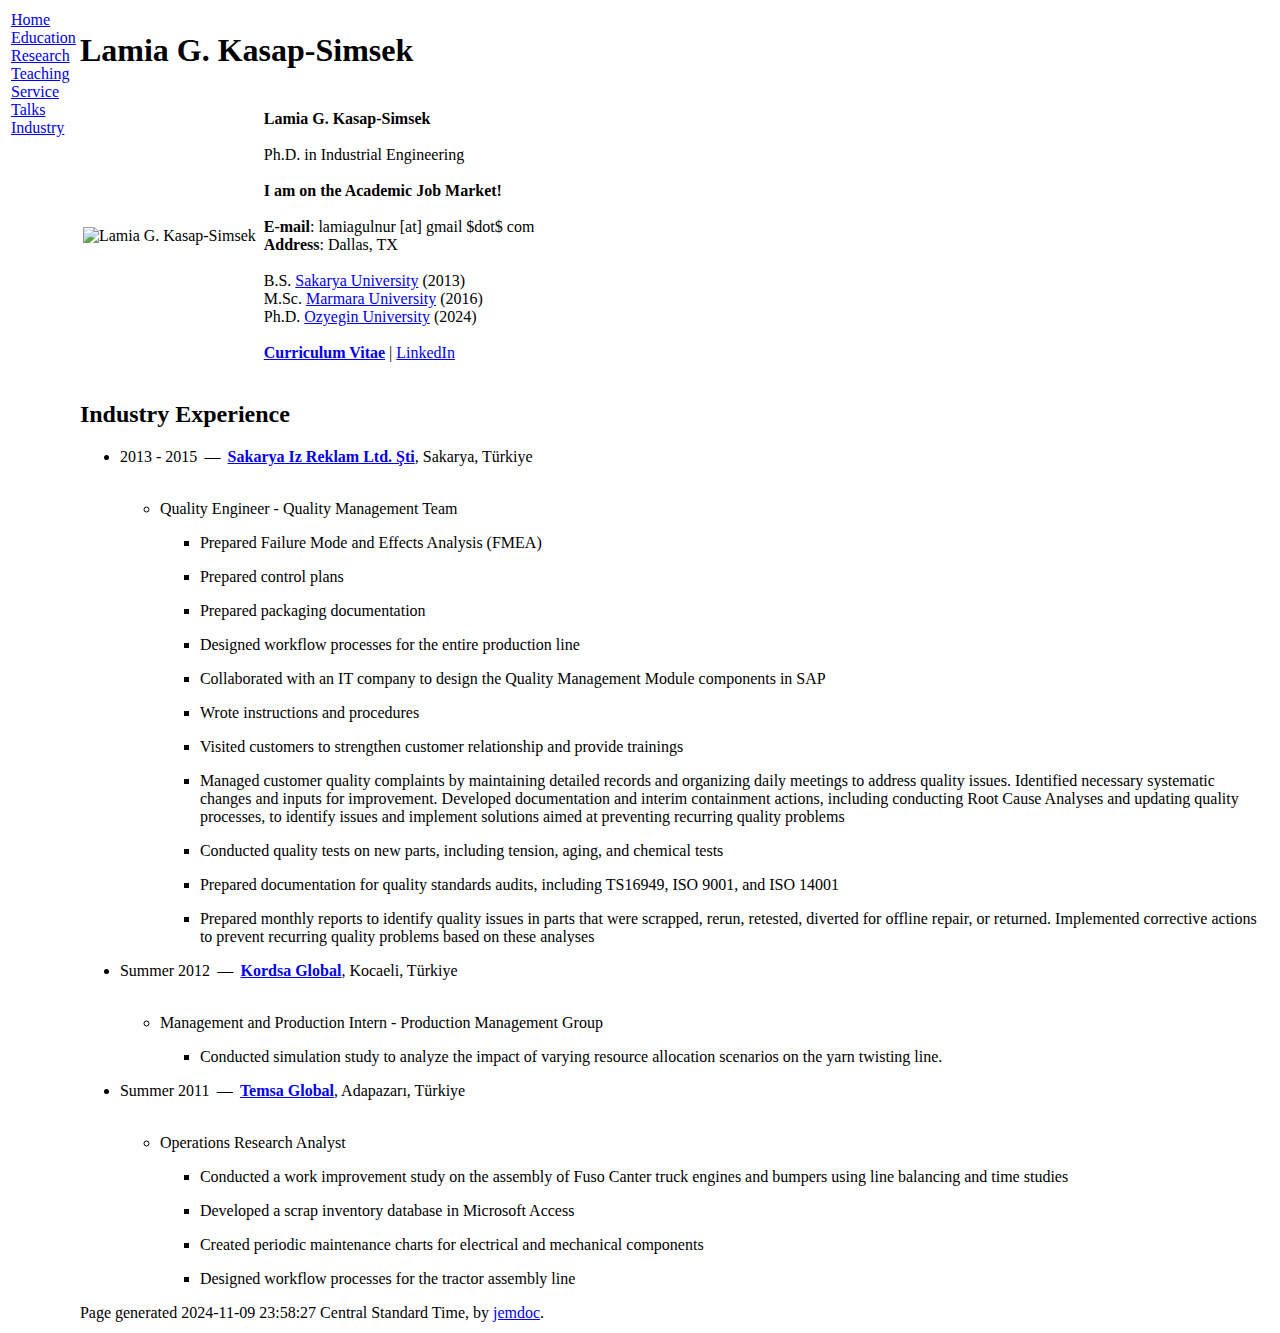
==== experience.html @ 2645dd2d "Add files via upload" ====
<!DOCTYPE html PUBLIC "-//W3C//DTD XHTML 1.1//EN"
  "http://www.w3.org/TR/xhtml11/DTD/xhtml11.dtd">
<html xmlns="http://www.w3.org/1999/xhtml" xml:lang="en">
<head>
<meta name="generator" content="jemdoc, see http://jemdoc.jaboc.net/" />
<meta http-equiv="Content-Type" content="text/html;charset=utf-8" />
<link rel="stylesheet" href="jemdoc.css" type="text/css" />
<link rel="stylesheet" href="as.css" type="text/css" />
<title></title>
</head>
<body>
<table summary="Table for page layout." id="tlayout">
<tr valign="top">
<td id="layout-menu">
<div class="menu-item"><a href="index.html" class="current">Home</a></div>
<div class="menu-item"><a href="education.html">Education</a></div>
<div class="menu-item"><a href="research.html">Research</a></div>
<div class="menu-item"><a href="teaching.html">Teaching</a></div>
<div class="menu-item"><a href="service.html">Service</a></div>
<div class="menu-item"><a href="talks.html">Talks</a></div>
<div class="menu-item"><a href="experience.html">Industry</a></div>
</td>
<td id="layout-content">
<p></p>
<h1>Lamia G. Kasap-Simsek</h1>
<p></p>
<table class="imgtable"><tr><td>
<img src="KasapSimsek_Lamia.jpg" alt="Lamia G. Kasap-Simsek" width="230px" height="306px" />&nbsp;</td>
<td align="left"><p><b>Lamia G. Kasap-Simsek</b><br />
<br />
Ph.D. in Industrial Engineering<br /><br />
<b>I am on the Academic Job Market!</b><br />
<br />
<b>E-mail</b>: lamiagulnur [at] gmail $dot$ com<br />
<b>Address</b>: Dallas, TX<br /> 

<br />
B.S. <a href="https://sakarya.edu.tr/en/">Sakarya University</a> (2013)<br />
M.Sc. <a href="https://www.marmara.edu.tr/en">Marmara University</a> (2016)<br />
Ph.D. <a href="https://www.ozyegin.edu.tr/en">Ozyegin University</a> (2024)<br />
<br />
<b><a href="LGKS_CV_NOV24.pdf">Curriculum Vitae</a></b> | <a href="https://www.linkedin.com/in/lamia-g%C3%BClnur-kasap-%C5%9Fim%C5%9Fek-a5a07877/">LinkedIn</a>
</p>
</td></tr></table>
<h2>Industry Experience</h2>
<p></p>
<ul>
<li><p>2013 - 2015 &#8201;&mdash;&#8201; <b><a href="https://www.izrek.com.tr/eng/index.html">Sakarya Iz Reklam Ltd. Şti</a></b>, Sakarya, Türkiye<br />
<br /></p>
<ul>
<li><p>Quality Engineer - Quality Management Team</p>
<ul>
<li><p>Prepared Failure Mode and Effects Analysis (FMEA) </p>
</li>
<li><p>Prepared  control plans </p>
</li>
<li><p>Prepared packaging documentation </p>
</li>
<li><p>Designed workflow processes for the entire production line</p>
</li>
<li><p>Collaborated with an IT company to design the Quality Management Module components in SAP</p>
</li>
<li><p>Wrote instructions and procedures</p>
</li>
<li><p>Visited customers to strengthen customer relationship and provide trainings</p>
</li>
<li><p>Managed customer quality complaints by maintaining detailed records and organizing daily meetings to address quality issues. Identified necessary systematic changes and inputs for improvement. Developed documentation and interim containment actions, including conducting Root Cause Analyses and updating quality processes, to identify issues and implement solutions aimed at preventing recurring quality problems</p>
</li>
<li><p>Conducted quality tests on new parts, including tension, aging, and chemical tests</p>
</li>
<li><p>Prepared documentation for quality standards audits, including TS16949, ISO 9001, and ISO 14001</p>
</li>
<li><p>Prepared monthly reports to identify quality issues in parts that were scrapped, rerun, retested, diverted for offline repair, or returned. Implemented corrective actions to prevent recurring quality problems based on these analyses 
</p>
</li></ul>
</li></ul>
</li>
<li><p>Summer 2012 &#8201;&mdash;&#8201; <b><a href="https://www.kordsa.com/en/">Kordsa Global</a></b>, Kocaeli, Türkiye<br />
<br /></p>
<ul>
<li><p>Management and Production Intern - Production Management Group</p>
<ul>
<li><p>Conducted simulation study to analyze the impact of varying resource allocation scenarios on the yarn twisting line. 
</p>
</li></ul>
</li></ul>
</li>
<li><p>Summer 2011 &#8201;&mdash;&#8201; <b><a href="https://www.temsa.com/tr/tr">Temsa Global</a></b>, Adapazarı, Türkiye<br />
<br /></p>
<ul>
<li><p>Operations Research Analyst</p>
<ul>
<li><p>Conducted a work improvement study on the assembly of Fuso Canter truck engines and bumpers using line balancing and time studies</p>
</li>
<li><p>Developed a scrap inventory database in Microsoft Access</p>
</li>
<li><p>Created periodic maintenance charts for electrical and mechanical components</p>
</li>
<li><p>Designed workflow processes for the tractor assembly line</p>
</li>
</ul>

</li>
</ul>

</li>
</ul>
<div id="footer">
<div id="footer-text">
Page generated 2024-11-09 23:58:27 Central Standard Time, by <a href="http://jemdoc.jaboc.net/">jemdoc</a>.
</div>
</div>
</td>
</tr>
</table>
</body>
</html>
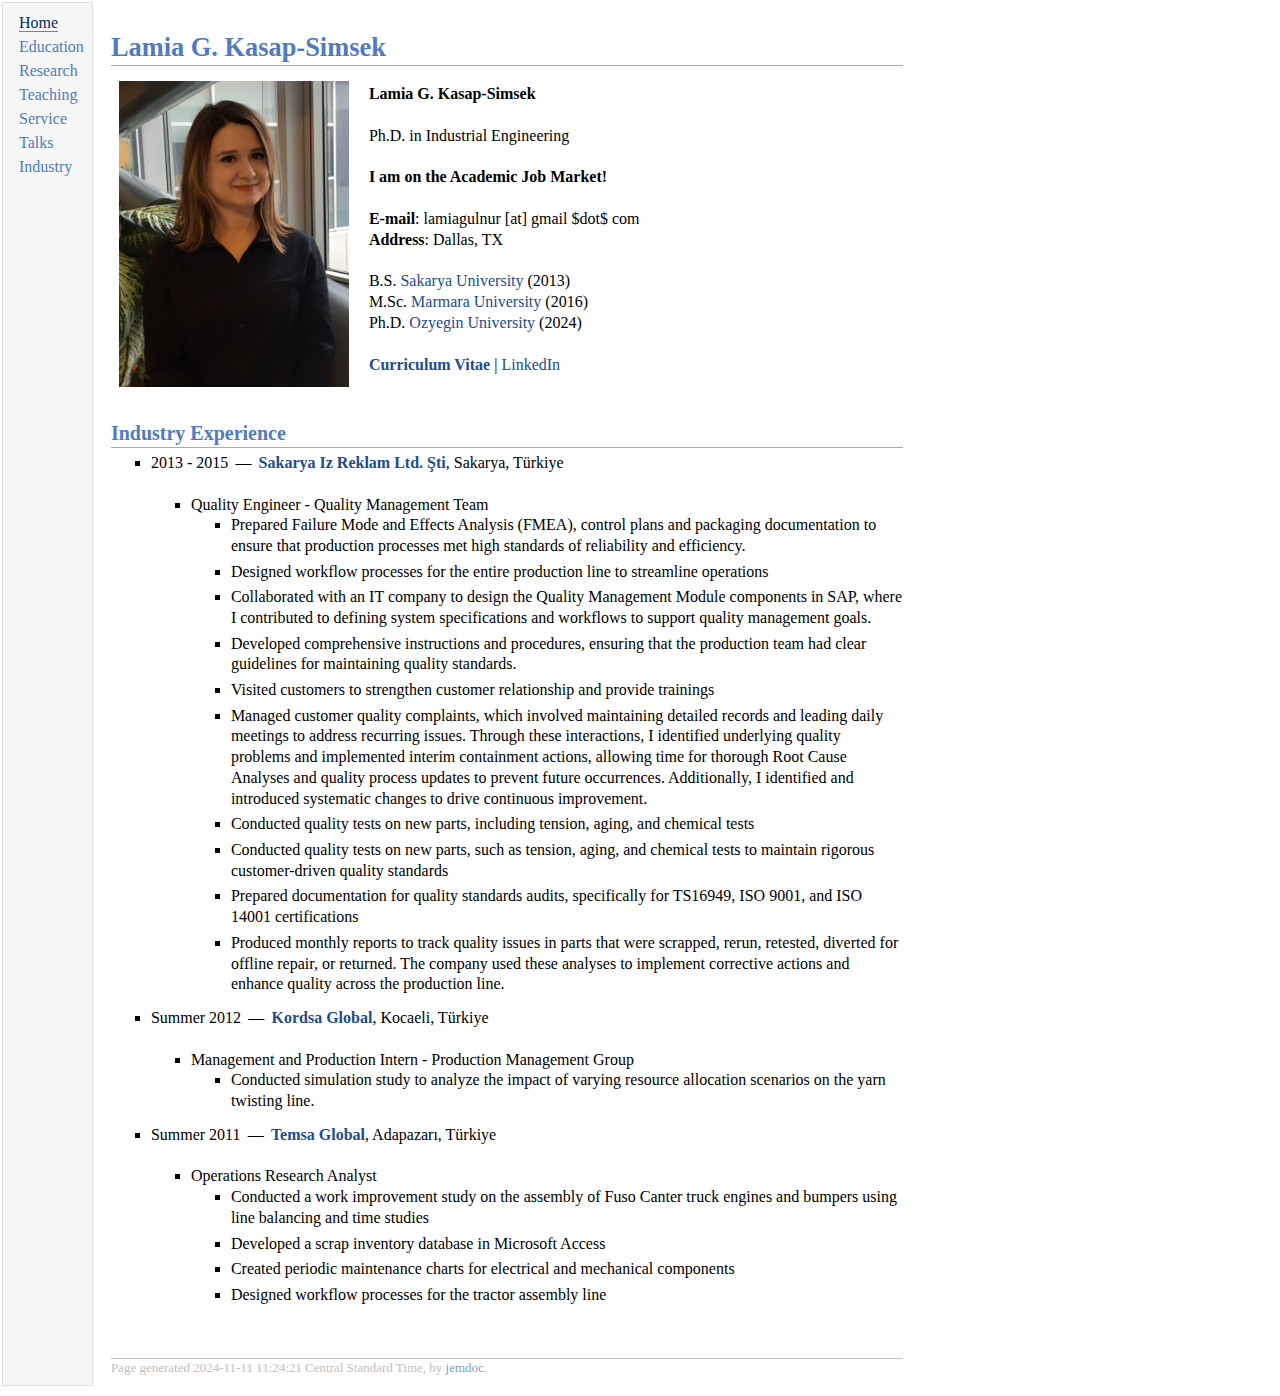
==== commit deb6e9b6: "Add files via upload" ====
--- a/experience.html
+++ b/experience.html
@@ -73,37 +73,36 @@
 <li><p>Quality Engineer - Quality Management Team </p>
 <ul>
-<li><p>Prepared Failure Mode and Effects Analysis (FMEA) +<li><p>Prepared Failure Mode and Effects Analysis (FMEA), control plans and packaging documentation to ensure that production processes met high standards of reliability and efficiency. </p>
 </li>
-<li><p>Prepared  control plans +<li><p>Designed workflow processes for the entire production line to streamline operations </p>
 </li>
-<li><p>Prepared packaging documentation +<li><p>Collaborated with an IT company to design the Quality Management Module components in SAP, where I contributed to defining system specifications and workflows to support quality management goals.  </p>
 </li>
-<li><p>Designed workflow processes for the entire production line-</p>
-</li>
-<li><p>Collaborated with an IT company to design the Quality Management Module components in SAP-</p>
-</li>
-<li><p>Wrote instructions and procedures+<li><p>Developed comprehensive instructions and procedures, ensuring that the production team had clear guidelines for maintaining quality standards. </p>
 </li>
 <li><p>Visited customers to strengthen customer relationship and provide trainings </p>
 </li>
-<li><p>Managed customer quality complaints by maintaining detailed records and organizing daily meetings to address quality issues. Identified necessary systematic changes and inputs for improvement. Developed documentation and interim containment actions, including conducting Root Cause Analyses and updating quality processes, to identify issues and implement solutions aimed at preventing recurring quality problems+<li><p>Managed customer quality complaints, which involved maintaining detailed records and leading daily meetings to address recurring issues. Through these interactions, I identified underlying quality problems and implemented interim containment actions, allowing time for thorough Root Cause Analyses and quality process updates to prevent future occurrences. Additionally, I identified and introduced systematic changes to drive continuous improvement. </p>
 </li>
 <li><p>Conducted quality tests on new parts, including tension, aging, and chemical tests </p>
 </li>
-<li><p>Prepared documentation for quality standards audits, including TS16949, ISO 9001, and ISO 14001+<li><p>Conducted quality tests on new parts, such as tension, aging, and chemical tests to maintain rigorous customer-driven quality standards </p>
 </li>
-<li><p>Prepared monthly reports to identify quality issues in parts that were scrapped, rerun, retested, diverted for offline repair, or returned. Implemented corrective actions to prevent recurring quality problems based on these analyses +<li><p>Prepared documentation for quality standards audits, specifically for TS16949, ISO 9001, and ISO 14001 certifications+</p>
+</li>
+<li><p>Produced monthly reports to track quality issues in parts that were scrapped, rerun, retested, diverted for offline repair, or returned. The company used these analyses to implement corrective actions and enhance quality across the production line.+
+ 
  </p>
@@ -154,7 +153,7 @@
 </ul>
 <div id="footer">
 <div id="footer-text">
-Page generated 2024-11-09 23:58:27 Central Standard Time, by <a href="http://jemdoc.jaboc.net/">jemdoc</a>.
+Page generated 2024-11-11 11:24:21 Central Standard Time, by <a href="http://jemdoc.jaboc.net/">jemdoc</a>.
 </div>
 </div>
 </td>
--- a/jemdoc.css
+++ b/jemdoc.css
@@ -0,0 +1,367 @@
+/* Default css file for jemdoc. */
+
+table#tlayout {
+    border: none;
+    border-collapse: separate;
+    background: white;
+}
+
+body {
+	background: white;
+	font-family: Georgia, serif;
+	padding-bottom: 8px;
+	margin: 0;
+}
+
+#layout-menu {
+	background: #f6f6f6;
+	border: 1px solid #dddddd;
+	padding-top: 0.5em;
+	padding-left: 8px;
+	padding-right: 8px;
+	font-size: 1.0em;
+	width: auto;
+	white-space: nowrap;
+    text-align: left;
+    vertical-align: top;
+}
+
+#layout-menu td {
+	background: #f4f4f4;
+    vertical-align: top;
+}
+
+#layout-content {
+	padding-top: 0.0em;
+	padding-left: 1.0em;
+	padding-right: 1.0em;
+    border: none;
+    background: white;
+    text-align: left;
+    vertical-align: top;
+}
+
+#layout-menu a {
+	line-height: 1.5em;
+	margin-left: 0.5em;
+}
+
+tt {
+    background: #ffffdd;
+}
+
+pre, tt {
+	font-size: 90%;
+	font-family: monaco, monospace;
+}
+
+a, a > tt {
+	color: #224b8d;
+	text-decoration: none;
+}
+
+a:hover {
+	border-bottom: 1px gray dotted;
+}
+
+#layout-menu a.current:link, #layout-menu a.current:visited {
+	color: #022b6d;
+	border-bottom: 1px gray solid;
+}
+#layout-menu a:link, #layout-menu a:visited, #layout-menu a:hover {
+	color: #527bbd;
+	text-decoration: none;
+}
+#layout-menu a:hover {
+	text-decoration: none;
+}
+
+div.menu-category {
+	border-bottom: 1px solid gray;
+	margin-top: 0.8em;
+	padding-top: 0.2em;
+	padding-bottom: 0.1em;
+	font-weight: bold;
+}
+
+div.menu-item {
+	padding-left: 16px;
+	text-indent: -16px;
+}
+
+div#toptitle {
+	padding-bottom: 0.2em;
+	margin-bottom: 1.5em;
+	border-bottom: 3px double gray;
+}
+
+/* Reduce space if we begin the page with a title. */
+div#toptitle + h2, div#toptitle + h3 {
+	margin-top: -0.7em;
+}
+
+div#subtitle {
+	margin-top: 0.0em;
+	margin-bottom: 0.0em;
+	padding-top: 0em;
+	padding-bottom: 0.1em;
+}
+
+em {
+	font-style: italic;
+}
+
+strong {
+	font-weight: bold;
+}
+
+
+h1, h2, h3 {
+	color: #527bbd;
+	margin-top: 0.7em;
+	margin-bottom: 0.3em;
+	padding-bottom: 0.2em;
+	line-height: 1.0;
+	padding-top: 0.5em;
+	border-bottom: 1px solid #aaaaaa;
+}
+
+h1 {
+	font-size: 165%;
+}
+
+h2 {
+	padding-top: 0.8em;
+	font-size: 125%;
+}
+
+h2 + h3 {
+    padding-top: 0.2em;
+}
+
+h3 {
+	font-size: 110%;
+	border-bottom: none;
+}
+
+p {
+	margin-top: 0.0em;
+	margin-bottom: 0.8em;
+	padding: 0;
+	line-height: 1.3;
+}
+
+pre {
+	padding: 0;
+	margin: 0;
+}
+
+div#footer {
+	font-size: small;
+	border-top: 1px solid #c0c0c0;
+	padding-top: 0.1em;
+	margin-top: 4.0em;
+	color: #c0c0c0;
+}
+
+div#footer a {
+	color: #80a0b0;
+}
+
+div#footer-text {
+	float: left;
+	padding-bottom: 8px;
+}
+
+ul, ol, dl {
+	margin-top: 0.2em;
+	padding-top: 0;
+	margin-bottom: 0.8em;
+}
+
+dt {
+	margin-top: 0.5em;
+	margin-bottom: 0;
+}
+
+dl {
+	margin-left: 20px;
+}
+
+dd {
+	color: #222222;
+}
+
+dd > *:first-child {
+	margin-top: 0;
+}
+
+ul {
+	list-style-position: outside;
+	list-style-type: square;
+}
+
+p + ul, p + ol {
+	margin-top: -0.5em;
+}
+
+li ul, li ol {
+	margin-top: -0.3em;
+}
+
+ol {
+	list-style-position: outside;
+	list-style-type: decimal;
+}
+
+li p, dd p {
+	margin-bottom: 0.3em;
+}
+
+
+ol ol {
+	list-style-type: lower-alpha;
+}
+
+ol ol ol {
+	list-style-type: lower-roman;
+}
+
+p + div.codeblock {
+	margin-top: -0.6em;
+}
+
+div.codeblock, div.infoblock {
+	margin-right: 0%;
+	margin-top: 1.2em;
+	margin-bottom: 1.3em;
+}
+
+div.blocktitle {
+	font-weight: bold;
+	color: #cd7b62;
+	margin-top: 1.2em;
+	margin-bottom: 0.1em;
+}
+
+div.blockcontent {
+	border: 1px solid silver;
+	padding: 0.3em 0.5em;
+}
+
+div.infoblock > div.blockcontent {
+	background: #ffffee;
+}
+
+div.blockcontent p + ul, div.blockcontent p + ol {
+	margin-top: 0.4em;
+}
+
+div.infoblock p {
+	margin-bottom: 0em;
+}
+
+div.infoblock li p, div.infoblock dd p {
+	margin-bottom: 0.5em;
+}
+
+div.infoblock p + p {
+	margin-top: 0.8em;
+}
+
+div.codeblock > div.blockcontent {
+	background: #f6f6f6;
+}
+
+span.pycommand {
+	color: #000070;
+}
+
+span.statement {
+	color: #008800;
+}
+span.builtin {
+	color: #000088;
+}
+span.special {
+	color: #990000;
+}
+span.operator {
+	color: #880000;
+}
+span.error {
+	color: #aa0000;
+}
+span.comment, span.comment > *, span.string, span.string > * {
+	color: #606060;
+}
+
+@media print {
+	#layout-menu { display: none; }
+}
+
+#fwtitle {
+	margin: 2px;
+}
+
+#fwtitle #toptitle {
+	padding-left: 0.5em;
+	margin-bottom: 0.5em;
+}
+
+#layout-content h1:first-child, #layout-content h2:first-child, #layout-content h3:first-child {
+	margin-top: -0.7em;
+}
+
+div#toptitle h1, #layout-content div#toptitle h1 {
+	margin-bottom: 0.0em;
+	padding-bottom: 0.1em;
+	padding-top: 0;
+	margin-top: 0.5em;
+	border-bottom: none;
+}
+
+img.eq {
+	padding: 0;
+	padding-left: 0.1em;
+	padding-right: 0.1em;
+	margin: 0;
+}
+
+img.eqwl {
+	padding-left: 2em;
+	padding-top: 0.6em;
+	padding-bottom: 0.2em;
+	margin: 0;
+}
+
+table {
+    border: 2px solid black;
+    border-collapse: collapse;
+}
+
+td {
+    padding: 2px;
+    padding-left: 0.5em;
+    padding-right: 0.5em;
+    text-align: center;
+    border: 1px solid gray;
+}
+
+table + table {
+    margin-top: 1em;
+}
+
+tr.heading {
+    font-weight: bold;
+    border-bottom: 2px solid black;
+}
+
+img {
+    border: none;
+}
+
+table.imgtable, table.imgtable td {
+    border: none;
+    text-align: left;
+}
--- a/as.css
+++ b/as.css
@@ -0,0 +1,7 @@
+#layout-content {
+    margin: auto;
+	height:100%;
+    position:relative;
+    width: 792px;
+}
+
